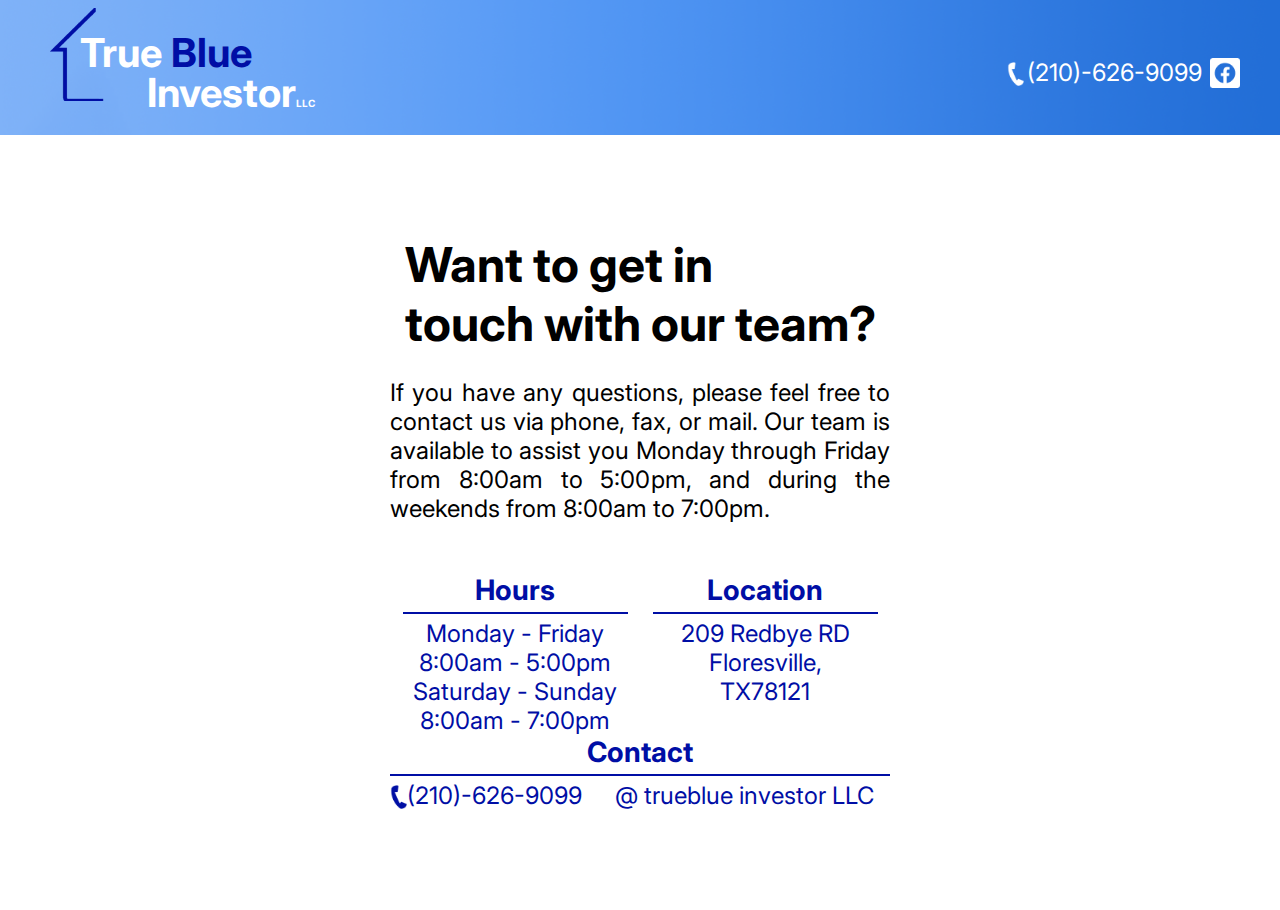
==== contact.html @ 9ee35579 "added contact info page" ====
<!DOCTYPE html>
<html lang="en">
<head>
    <meta charset="UTF-8">
    <meta name="viewport" content="width=device-width, initial-scale=1.0">
    <title>True Blue Investor LLC</title>
    <link rel="stylesheet" href="./styles/contact.css">
</head>
<body>
    <header>
        <div class="top-bar">
            <a href="index.html">
                <div class="logo">
                    <h1>
                        <span class="left">True <span class="blue">Blue</span></span>
                        <span class="right">Investor<span class="small">LLC</span></span>
                    </h1>
                </div>
            </a>
            <div class="contact">
                <a class="telephone" href="tel:2106269099">(210)-626-9099</a>
                <a href="">
                    <div class="social-media-logo">
                        <img src="./assets/Facebook Logo.png" alt="">
                    </div>
                </a>
            </div>
        </div>
    </header>
    <section id="contact-section">
        <div class="message">
            <h2>Want to get in<br>touch with our team?</h2>
            <p>
                If you have any questions, please feel free to contact us via phone, fax, or mail. Our team is available to assist you Monday through Friday from 8:00am to 5:00pm, and during the weekends from 8:00am to 7:00pm.
            </p>
        </div>
        <div class="info">
            <div id="hours">
                <h3>Hours</h3>
                <hr>
                <p>
                    Monday - Friday<br>8:00am - 5:00pm<br>Saturday - Sunday<br>8:00am - 7:00pm
                </p>
            </div>
            <div id="location">
                <h3>Location</h3>
                <hr>
                <p>
                    209 Redbye RD<br>Floresville,<br>TX78121
                </p>
            </div>
            <div id="contact">
                <h3>Contact</h3>
                <hr>
                <a class="telephone" href="tel:2106269099">(210)-626-9099</a>
                <a href="mailto:trueblueinvestor1@gmail.com">@ trueblue investor LLC</a>
            </div>
        </div>
    </section>
</body>
</html>
---- styles/contact.css ----
@import url('https://fonts.googleapis.com/css2?family=Inter:ital,opsz,wght@0,14..32,100..900;1,14..32,100..900&family=Zen+Kaku+Gothic+New&display=swap');

:root {
    --primary-font-color: white;
    --secundary-font-color: #000ea5;
    --left-right-gradient: linear-gradient(to right, #236FD7, #4C92F1, #7BAFF8);
    --right-left-gradient: linear-gradient(to right, #7BAFF8, #4C92F1, #236FD7);
}

* {
    margin: 0;
    padding: 0;
    font-family: "Inter", Arial, Helvetica, sans-serif;
    box-sizing: border-box;
}

body {
    width: 100%;
    height:auto;
    display: flex;
    flex-direction: column;
    justify-content: flex-start;
    align-items: center;
}

header {
    width: 100%;
    background-image: url(../assets/Header\ Backdrop.png);
    background-size: cover;
    display: flex;
    flex-direction: column;
    justify-content: center;
    align-items: center;
}

.top-bar {
    width: 100%;
    max-width: 1200px;
    height: 135px;
    display: flex;
    align-items: center;
    justify-content: space-between;
}

.top-bar a:link, 
.top-bar a:visited, 
.top-bar a:hover, 
.top-bar a:active,
footer a:link, 
footer a:visited, 
footer a:hover, 
footer a:active {
    color: var(--primary-font-color);
    text-decoration: none;
    cursor: pointer;
}

.top-bar a:first-of-type {
    margin: auto 0;
    display: block;
}

.logo {
    width: 275px;
    height: 100px;
}

.logo h1 {
    display: flex;
    flex-direction: column;
    position: relative;
    font-size: 2.5rem;
    line-height: 2.5rem;
}

span.left::before {
    position: absolute;
    background-image: url(../assets/House\ Logo.png);
    background-repeat: no-repeat;
    content: "";
    width: 100px;
    height: 100px;
    top: -10px;
    left: 10px;
}

.logo h1 span.left {
    margin: 15px auto 0 40px
}

.logo h1 span.right {
    margin-left: auto;
}

span.right span.small {
    font-size: x-small;
}

#gradient-line {
    width: 100%;
    height: 3px;
    background-image:  
        linear-gradient(to right, white, rgba(255, 255, 255, 0.5), rgba(255, 255, 255, 0), rgba(255, 255, 255, 0));
    border: 0;
}
.blue {
    color: var(--secundary-font-color);
}

.top-bar .contact {
    display: flex;
    justify-content: center;
    align-items: center;
    font-size: 1.5rem;
    margin-top: 10px;
    position: relative;
}

.telephone::before {
    width: 24px;
    height: 24px;
    position: absolute;
    top: 4px;
    left: -20px;
    background-image: url(../assets/Phone\ Logo.png);
    background-size: contain;
    background-repeat: no-repeat;
    content: "";
}

.social-media-logo {
    width: 30px;
    height: 30px;
    display: flex;
    justify-content: center;
    align-items: center;
    overflow: hidden;
    margin-left: 8px;
}

.social-media-logo img {
    height: inherit;
}

#contact-section {
    width: 100%;
    max-width: 1200px;
    display: flex;
    flex-direction: column;
    justify-content: space-between;
    padding: 100px;
}

.message, .info {
    width: 50%;
    margin: 0 auto;
}

.message {
    display: flex;
    flex-direction: column;
    justify-content: flex-start;
    align-items: center;
    font-size: 1.5rem;
    text-align: justify;
    margin-bottom: 50px;
}

.message h2 {
    font-size: 3rem;
    margin-bottom: 25px;
}

.info {
    display: flex;
    flex-wrap: wrap;
}

#hours, #location, #contact {
    width: 50%;
    position: relative;
    display: flex;
    flex-direction: column;
    justify-content: flex-start;
    align-items: center;
    color: var(--secundary-font-color);
    font-size: 1.5rem;
    text-align: center;
}

#hours hr, #location hr, #contact hr {
    width: 90%;
    height: 2px;
    border: none;
    background-color: var(--secundary-font-color);
    margin: 5px 0;
}

#contact {
    width: 100%;
    flex-direction: row;
    flex-wrap: wrap;
    justify-content: center;
}

#contact hr {
    width: 100%;
}

#contact a {
    margin: 0 auto;
}

#contact a:link, 
#contact a:visited, 
#contact a:hover, 
#contact a:active {
    color: var(--secundary-font-color);
    text-decoration: none;
    cursor: pointer;
}

#contact .telephone::before {
    top: 50px;
    left: 0;
    filter:invert(85%) sepia(98%) saturate(4242%) hue-rotate(237deg) brightness(61%) contrast(129%);
}
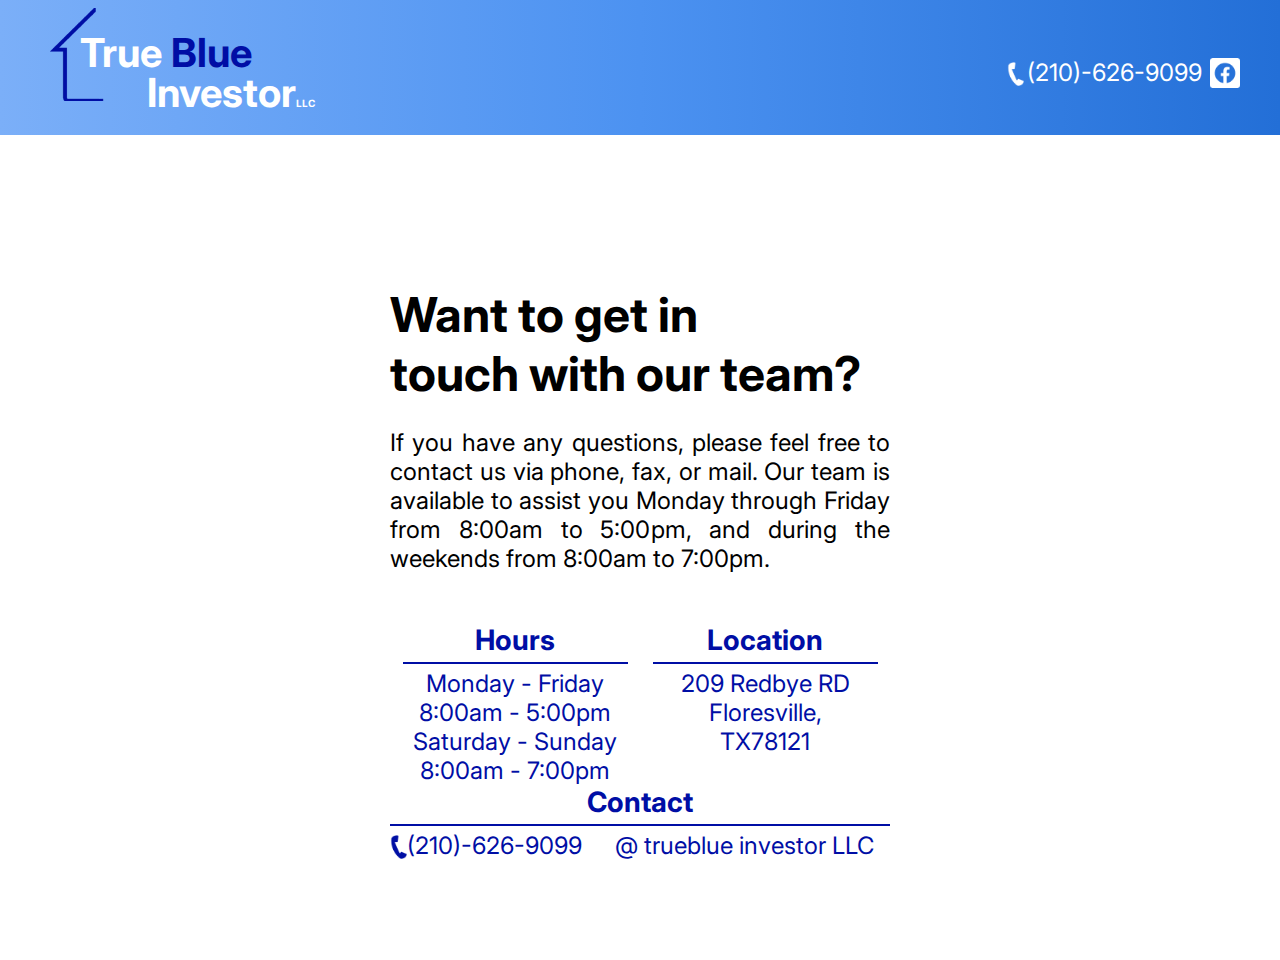
==== commit 00afa628: "added fb link" ====
--- a/contact.html
+++ b/contact.html
@@ -19,7 +19,7 @@
             </a>
             <div class="contact">
                 <a class="telephone" href="tel:2106269099">(210)-626-9099</a>
-                <a href="">
+                <a href="https://www.facebook.com/profile.php?id=61564957362991">
                     <div class="social-media-logo">
                         <img src="./assets/Facebook Logo.png" alt="">
                     </div>
--- a/styles/contact.css
+++ b/styles/contact.css
@@ -25,12 +25,13 @@
 
 header {
     width: 100%;
-    background-image: url(../assets/Header\ Backdrop.png);
+    background-image: var(--right-left-gradient);
     background-size: cover;
     display: flex;
     flex-direction: column;
     justify-content: center;
     align-items: center;
+    margin-bottom: 50px;
 }
 
 .top-bar {
@@ -38,6 +39,7 @@
     max-width: 1200px;
     height: 135px;
     display: flex;
+    flex-direction: row;
     align-items: center;
     justify-content: space-between;
 }
@@ -63,6 +65,7 @@
 .logo {
     width: 275px;
     height: 100px;
+    margin: 0;
 }
 
 .logo h1 {
@@ -96,13 +99,6 @@
     font-size: x-small;
 }
 
-#gradient-line {
-    width: 100%;
-    height: 3px;
-    background-image:  
-        linear-gradient(to right, white, rgba(255, 255, 255, 0.5), rgba(255, 255, 255, 0), rgba(255, 255, 255, 0));
-    border: 0;
-}
 .blue {
     color: var(--secundary-font-color);
 }
@@ -112,7 +108,7 @@
     justify-content: center;
     align-items: center;
     font-size: 1.5rem;
-    margin-top: 10px;
+    margin: 10px 0 0 0;
     position: relative;
 }
 
@@ -167,13 +163,17 @@
 }
 
 .message h2 {
+    width: 100%;
     font-size: 3rem;
     margin-bottom: 25px;
 }
 
 .info {
     display: flex;
+    flex-direction: row;
     flex-wrap: wrap;
+    justify-content: center;
+    align-items: flex-start;
 }
 
 #hours, #location, #contact {
@@ -186,6 +186,7 @@
     color: var(--secundary-font-color);
     font-size: 1.5rem;
     text-align: center;
+    margin: 0;
 }
 
 #hours hr, #location hr, #contact hr {
@@ -224,4 +225,60 @@
     top: 50px;
     left: 0;
     filter:invert(85%) sepia(98%) saturate(4242%) hue-rotate(237deg) brightness(61%) contrast(129%);
+}
+
+@media screen and (max-width: 768px) {
+    .top-bar {
+        height: auto;
+        flex-direction: column;
+        align-items: center;
+    }
+    
+    .logo {
+        width: 275px;
+        height: 100px;
+        margin: 25px 0;
+    }
+    
+    .top-bar .contact {
+        margin: 0 0 25px 0;
+    }
+
+    #contact-section {
+        padding: 0;
+    }
+
+    .message, .info {
+        width: 90%;
+    }
+    
+    .message {
+        text-align: center;
+    }
+    
+    .info {
+        flex-wrap: nowrap;
+        flex-direction: column;
+        align-items: center;
+    }
+    
+    #hours, #location, #contact {
+        width: auto;
+        justify-content: center;
+        margin-bottom: 25px;
+    }
+    
+    #hours hr, #location hr, #contact hr {
+        width: 100%;
+    }
+    
+    #contact {
+        width: auto;
+        flex-direction: column;
+        flex-wrap: nowrap;
+    }
+    
+    #contact .telephone::before {
+        left: calc(100% / 2 - 176px / 2 - 20px);
+    }
 }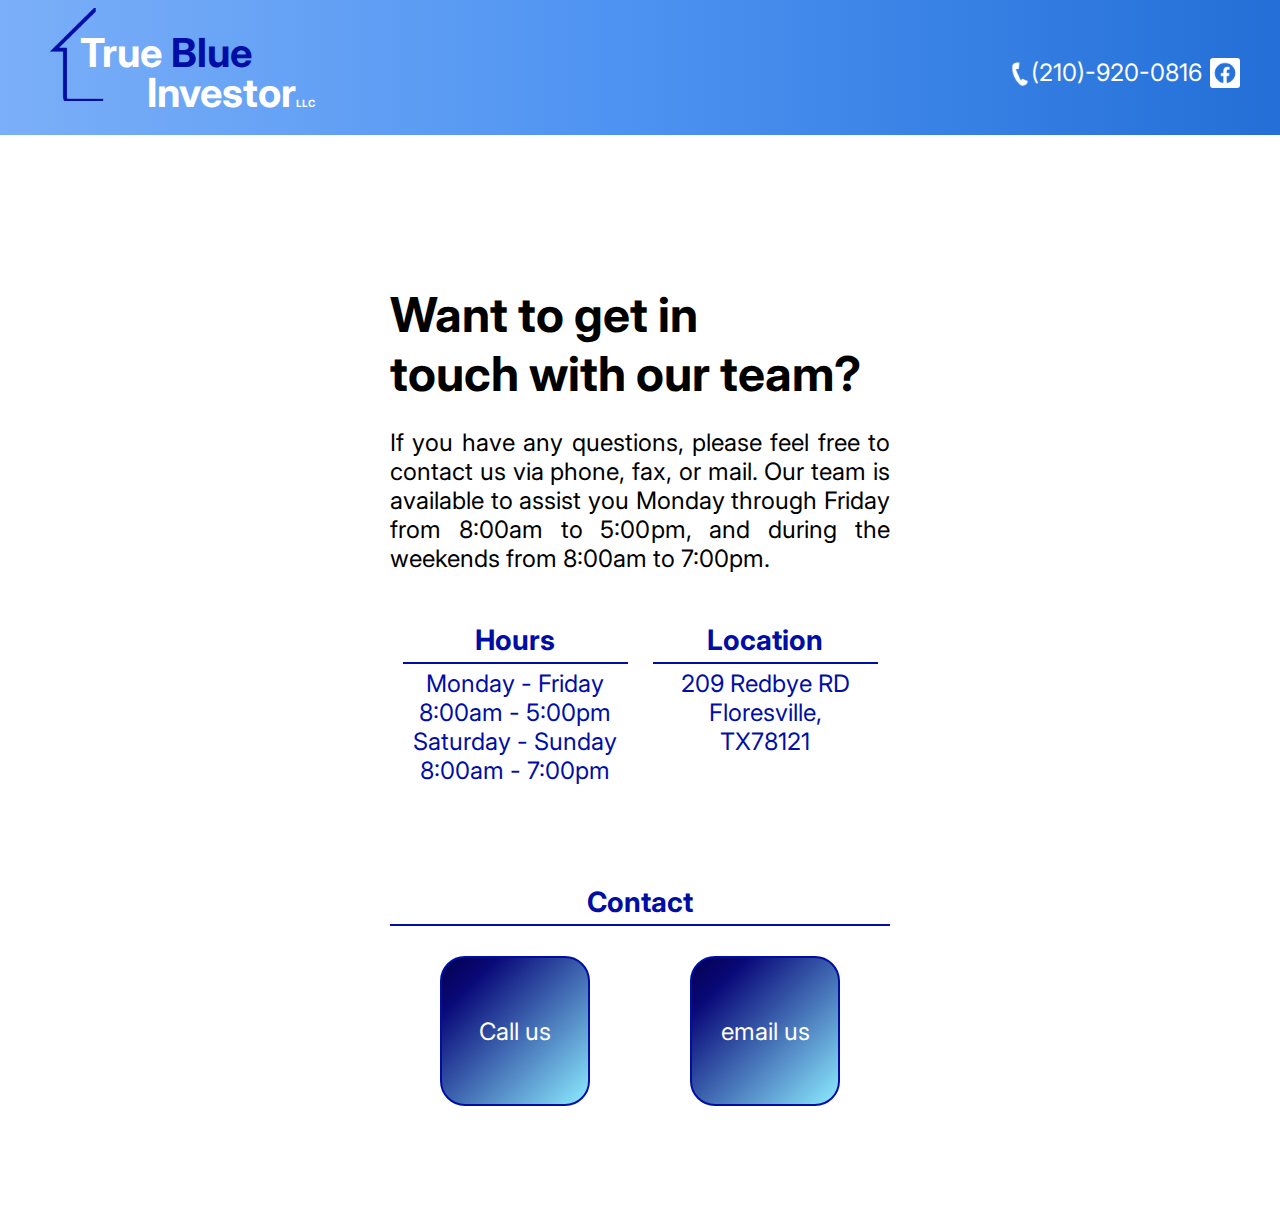
==== commit b4cb1552: "updated contact info and added contact buttons" ====
--- a/contact.html
+++ b/contact.html
@@ -18,7 +18,7 @@
                 </div>
             </a>
             <div class="contact">
-                <a class="telephone" href="tel:2106269099">(210)-626-9099</a>
+                <a class="telephone" href="tel:2109200816">(210)-920-0816</a>
                 <a href="https://www.facebook.com/profile.php?id=61564957362991">
                     <div class="social-media-logo">
                         <img src="./assets/Facebook Logo.png" alt="">
@@ -52,8 +52,8 @@
             <div id="contact">
                 <h3>Contact</h3>
                 <hr>
-                <a class="telephone" href="tel:2106269099">(210)-626-9099</a>
-                <a href="mailto:trueblueinvestor1@gmail.com">@ trueblue investor LLC</a>
+                <a class="contact-button" href="tel:2109200816">Call us</a>
+                <a class="contact-button" href="mailto:trueblueinvestor1@gmail.com">email us</a>
             </div>
         </div>
     </section>
--- a/styles/contact.css
+++ b/styles/contact.css
@@ -202,6 +202,7 @@
     flex-direction: row;
     flex-wrap: wrap;
     justify-content: center;
+    margin-top: 100px;
 }
 
 #contact hr {
@@ -216,14 +217,24 @@
 #contact a:visited, 
 #contact a:hover, 
 #contact a:active {
-    color: var(--secundary-font-color);
+    color: var(--primary-font-color);
     text-decoration: none;
-    cursor: pointer;
+    cursor: pointer;width: 150px;
+    height: 150px;
+    display: flex;
+    justify-content: center;
+    align-items: center;
+    background-image: linear-gradient(to bottom right, #04004f, #090979 19%, #8cecff 100%);
+    border: 2px solid var(--secundary-font-color);
+    border-radius: 25px;
+    margin-top: 25px;
+}
+
+#contact a:hover {
+    background-image: linear-gradient(to top left, #04004f, #090979 19%, #8cecff 100%);
 }
 
 #contact .telephone::before {
-    top: 50px;
-    left: 0;
     filter:invert(85%) sepia(98%) saturate(4242%) hue-rotate(237deg) brightness(61%) contrast(129%);
 }
 
